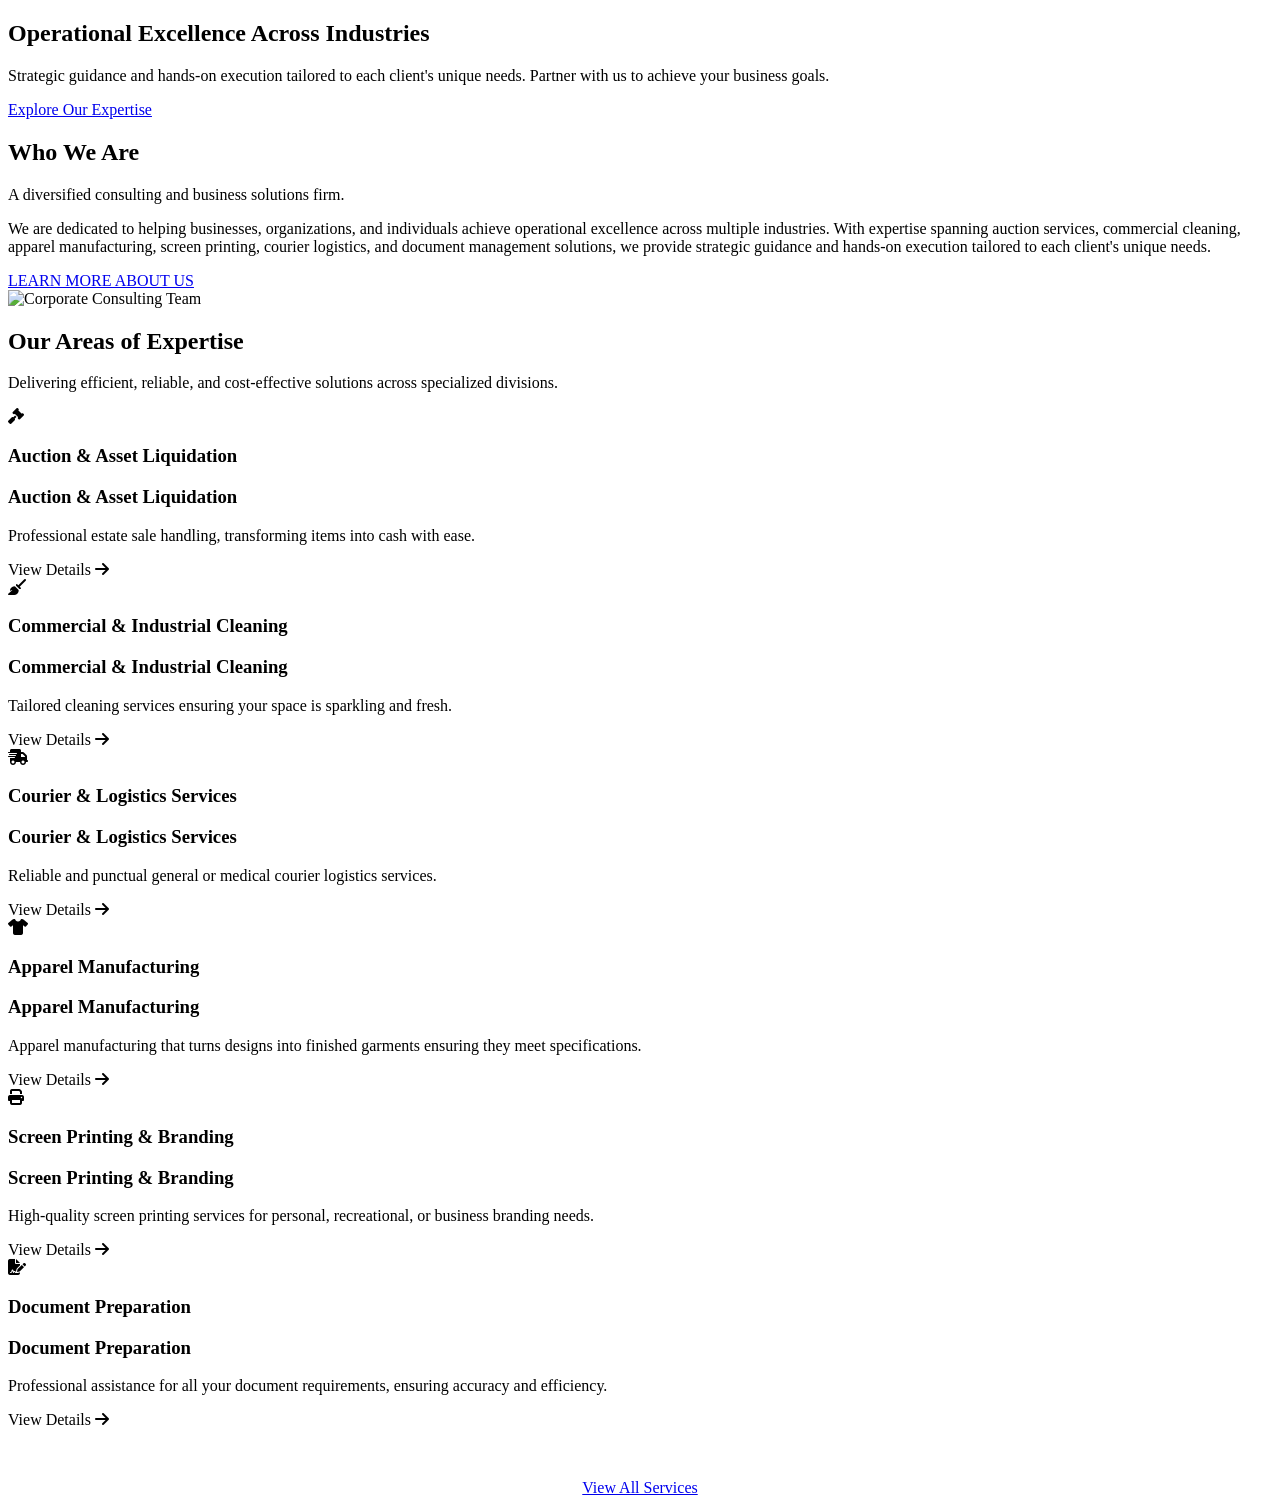
==== index.html @ e3f68e6e "Add files via upload" ====
<!DOCTYPE html>
<html lang="en">
<head>
  <meta charset="UTF-8">
  <meta name="viewport" content="width=device-width, initial-scale=1.0">
  <title>Global Eagle Consulting - Home</title>
  <meta name="description" content="Global Eagle Consulting provides comprehensive, professional services including auctions, cleaning, courier, apparel manufacturing, screen printing, and document services.">
  <link rel="stylesheet" href="css/style.css">
  <link rel="stylesheet" href="https://cdnjs.cloudflare.com/ajax/libs/font-awesome/6.4.0/css/all.min.css">
</head>
<body>

  <!-- Header Placeholder -->
  <div id="app-header"></div>

  <!-- Hero Slider -->
  <section class="hero">
    <div class="hero-slider">
      <div class="slide active" style="background-image: url('https://images.unsplash.com/photo-1560179707-f14e90ef3623?auto=format&fit=crop&q=80&w=1920');"></div>
      <div class="slide" style="background-image: url('https://images.unsplash.com/photo-1497366216548-37526070297c?auto=format&fit=crop&q=80&w=1920');"></div>
      <div class="slide" style="background-image: url('https://images.unsplash.com/photo-1486406146926-c627a92ad1ab?auto=format&fit=crop&q=80&w=1920');"></div>
    </div>

    <div class="hero-content">
      <h1>Operational Excellence Across Industries</h1>
      <p>Strategic guidance and hands-on execution tailored to each client's unique needs. Partner with us to achieve your business goals.</p>
      <a href="services.html" class="btn btn-solid">Explore Our Expertise</a>
    </div>
  </section>

  <!-- Who We Are Section -->
  <section id="who-we-are-section">
    <div class="who-we-are-content">
      <div class="who-we-are-box">
        <h2>Who We Are</h2>
        <p class="subtitle">A diversified consulting and business solutions firm.</p>
        <p>We are dedicated to helping businesses, organizations, and individuals achieve operational excellence across multiple industries. With expertise spanning auction services, commercial cleaning, apparel manufacturing, screen printing, courier logistics, and document management solutions, we provide strategic guidance and hands-on execution tailored to each client's unique needs.</p>
        <a href="about.html" class="btn-outline">LEARN MORE ABOUT US</a>
      </div>
      <div class="who-we-are-image">
        <img src="images/consulting_office.png" alt="Corporate Consulting Team">
      </div>
    </div>
  </section>



  <!-- Services Overview -->
  <section class="section" style="background-color: var(--secondary);">
    <div class="animate-on-scroll">
      <h2 class="section-title">Our Areas of Expertise</h2>
      <p class="section-subtitle">Delivering efficient, reliable, and cost-effective solutions across specialized divisions.</p>
      
      <div class="services-grid">
        <!-- Service 1 -->
        <div class="flip-card" onclick="window.location.href='eagle-auctions.html'">
          <div class="flip-card-inner">
            <div class="flip-card-front" style="background-image: url('images/estate_sale_auction.png');">
              <i class="fas fa-gavel service-icon"></i>
              <h3>Auction & Asset Liquidation</h3>
            </div>
            <div class="flip-card-back">
              <h3>Auction & Asset Liquidation</h3>
              <p>Professional estate sale handling, transforming items into cash with ease.</p>
              <span class="service-link">View Details <i class="fas fa-arrow-right"></i></span>
            </div>
          </div>
        </div>

        <!-- Service 2 -->
        <div class="flip-card" onclick="window.location.href='eagle-cleaning.html'">
          <div class="flip-card-inner">
            <div class="flip-card-front" style="background-image: url('https://images.unsplash.com/photo-1581578731548-c64695cc6952?auto=format&fit=crop&q=80&w=800');">
              <i class="fas fa-broom service-icon"></i>
              <h3>Commercial & Industrial Cleaning</h3>
            </div>
            <div class="flip-card-back">
              <h3>Commercial & Industrial Cleaning</h3>
              <p>Tailored cleaning services ensuring your space is sparkling and fresh.</p>
              <span class="service-link">View Details <i class="fas fa-arrow-right"></i></span>
            </div>
          </div>
        </div>

        <!-- Service 3 -->
        <div class="flip-card" onclick="window.location.href='eagle-courier.html'">
          <div class="flip-card-inner">
            <div class="flip-card-front" style="background-image: url('images/shipping_containers.png');">
              <i class="fas fa-truck-fast service-icon"></i>
              <h3>Courier & Logistics Services</h3>
            </div>
            <div class="flip-card-back">
              <h3>Courier & Logistics Services</h3>
              <p>Reliable and punctual general or medical courier logistics services.</p>
              <span class="service-link">View Details <i class="fas fa-arrow-right"></i></span>
            </div>
          </div>
        </div>

        <!-- Service 4 -->
        <div class="flip-card" onclick="window.location.href='eagle-apparel.html'">
          <div class="flip-card-inner">
            <div class="flip-card-front" style="background-image: url('https://images.unsplash.com/photo-1441984904996-e0b6ba687e04?auto=format&fit=crop&q=80&w=800');">
              <i class="fas fa-tshirt service-icon"></i>
              <h3>Apparel Manufacturing</h3>
            </div>
            <div class="flip-card-back">
              <h3>Apparel Manufacturing</h3>
              <p>Apparel manufacturing that turns designs into finished garments ensuring they meet specifications.</p>
              <span class="service-link">View Details <i class="fas fa-arrow-right"></i></span>
            </div>
          </div>
        </div>

        <!-- Service 5 -->
        <div class="flip-card" onclick="window.location.href='eagle-screen-printing.html'">
          <div class="flip-card-inner">
            <div class="flip-card-front" style="background-image: url('https://images.unsplash.com/photo-1620783770629-122b7f187703?auto=format&fit=crop&q=80&w=800');">
              <i class="fas fa-print service-icon"></i>
              <h3>Screen Printing & Branding</h3>
            </div>
            <div class="flip-card-back">
              <h3>Screen Printing & Branding</h3>
              <p>High-quality screen printing services for personal, recreational, or business branding needs.</p>
              <span class="service-link">View Details <i class="fas fa-arrow-right"></i></span>
            </div>
          </div>
        </div>

        <!-- Service 6 -->
        <div class="flip-card" onclick="window.location.href='eagle-document.html'">
          <div class="flip-card-inner">
            <div class="flip-card-front" style="background-image: url('https://images.unsplash.com/photo-1618044733300-9472054094ee?auto=format&fit=crop&q=80&w=800');">
              <i class="fas fa-file-signature service-icon"></i>
              <h3>Document Preparation</h3>
            </div>
            <div class="flip-card-back">
              <h3>Document Preparation</h3>
              <p>Professional assistance for all your document requirements, ensuring accuracy and efficiency.</p>
              <span class="service-link">View Details <i class="fas fa-arrow-right"></i></span>
            </div>
          </div>
        </div>
      </div>
      
      <div style="text-align: center; margin-top: 50px;">
        <a href="services.html" class="btn btn-primary">View All Services</a>
      </div>
    </div>
  </section>

  <!-- Footer Placeholder -->
  <div id="app-footer"></div>

  <!-- Scripts -->
  <script src="js/components.js"></script>
  <script src="js/main.js"></script>
</body>
</html>
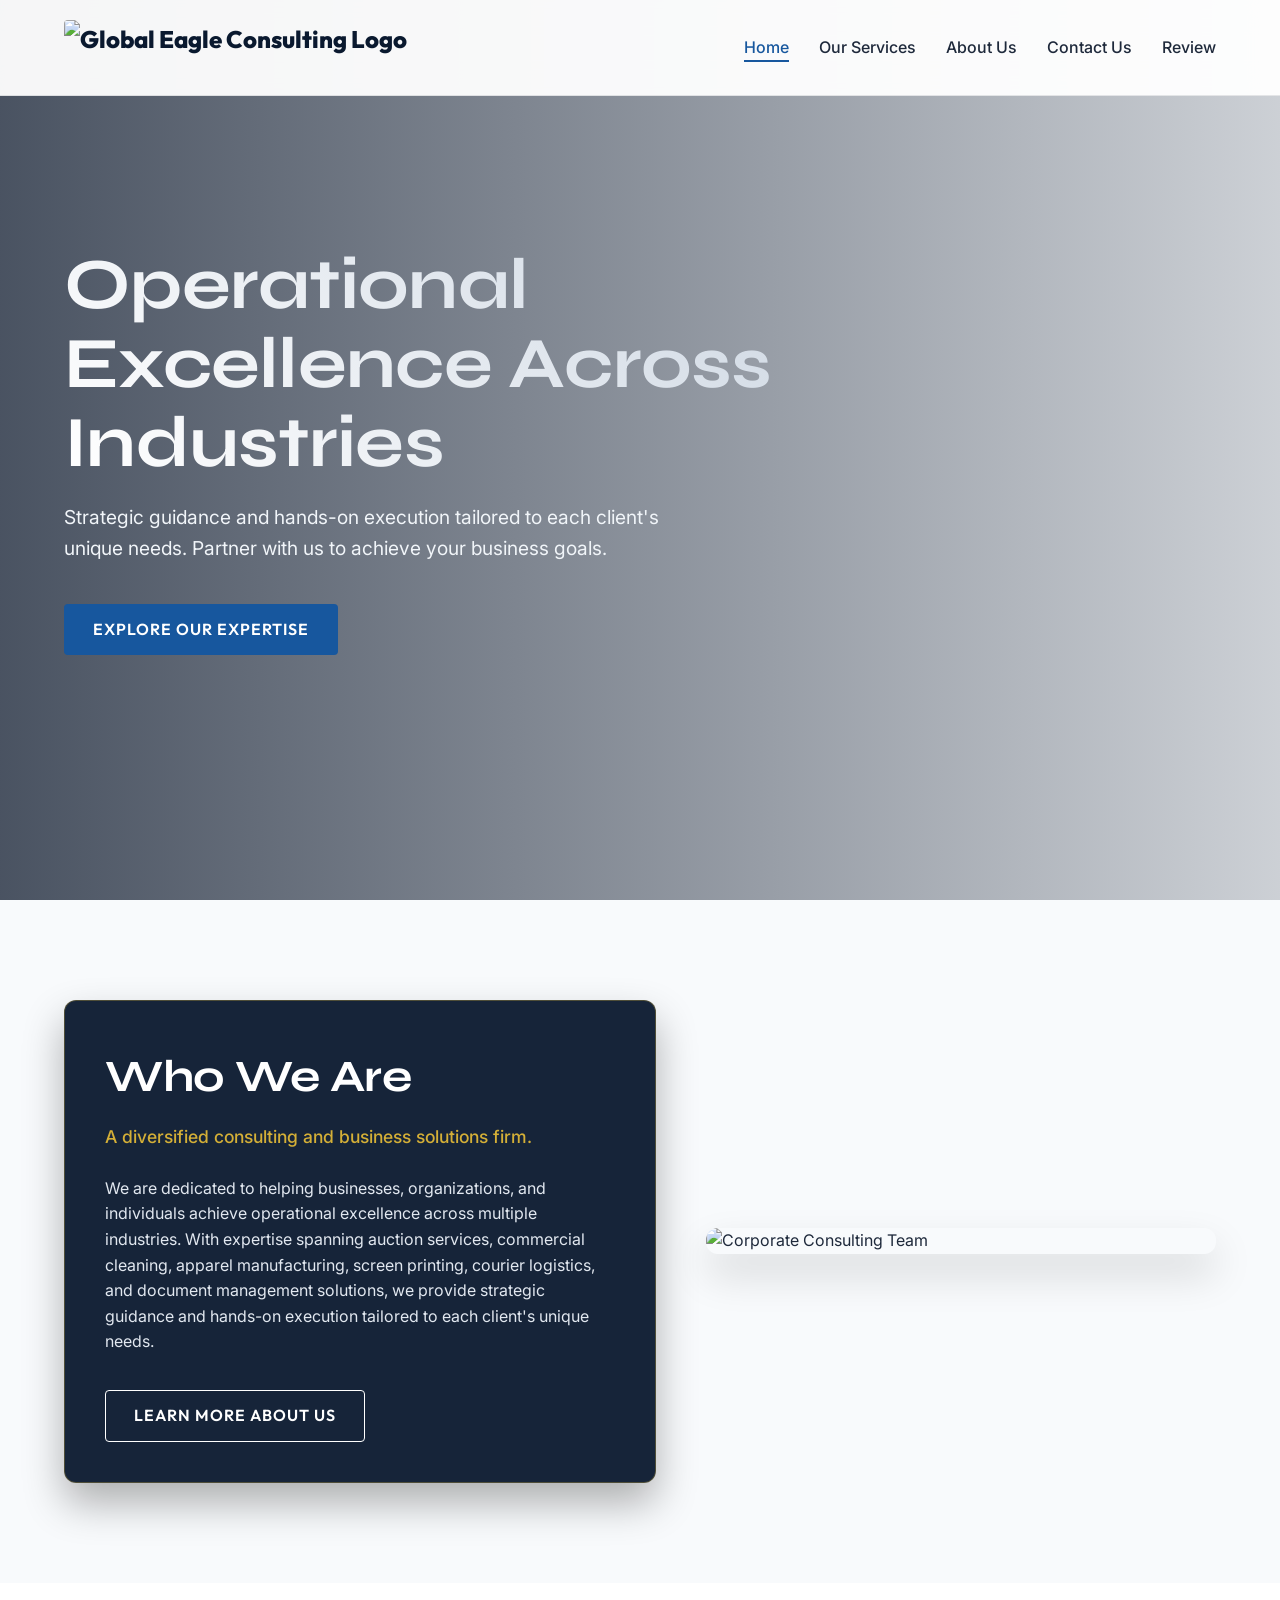
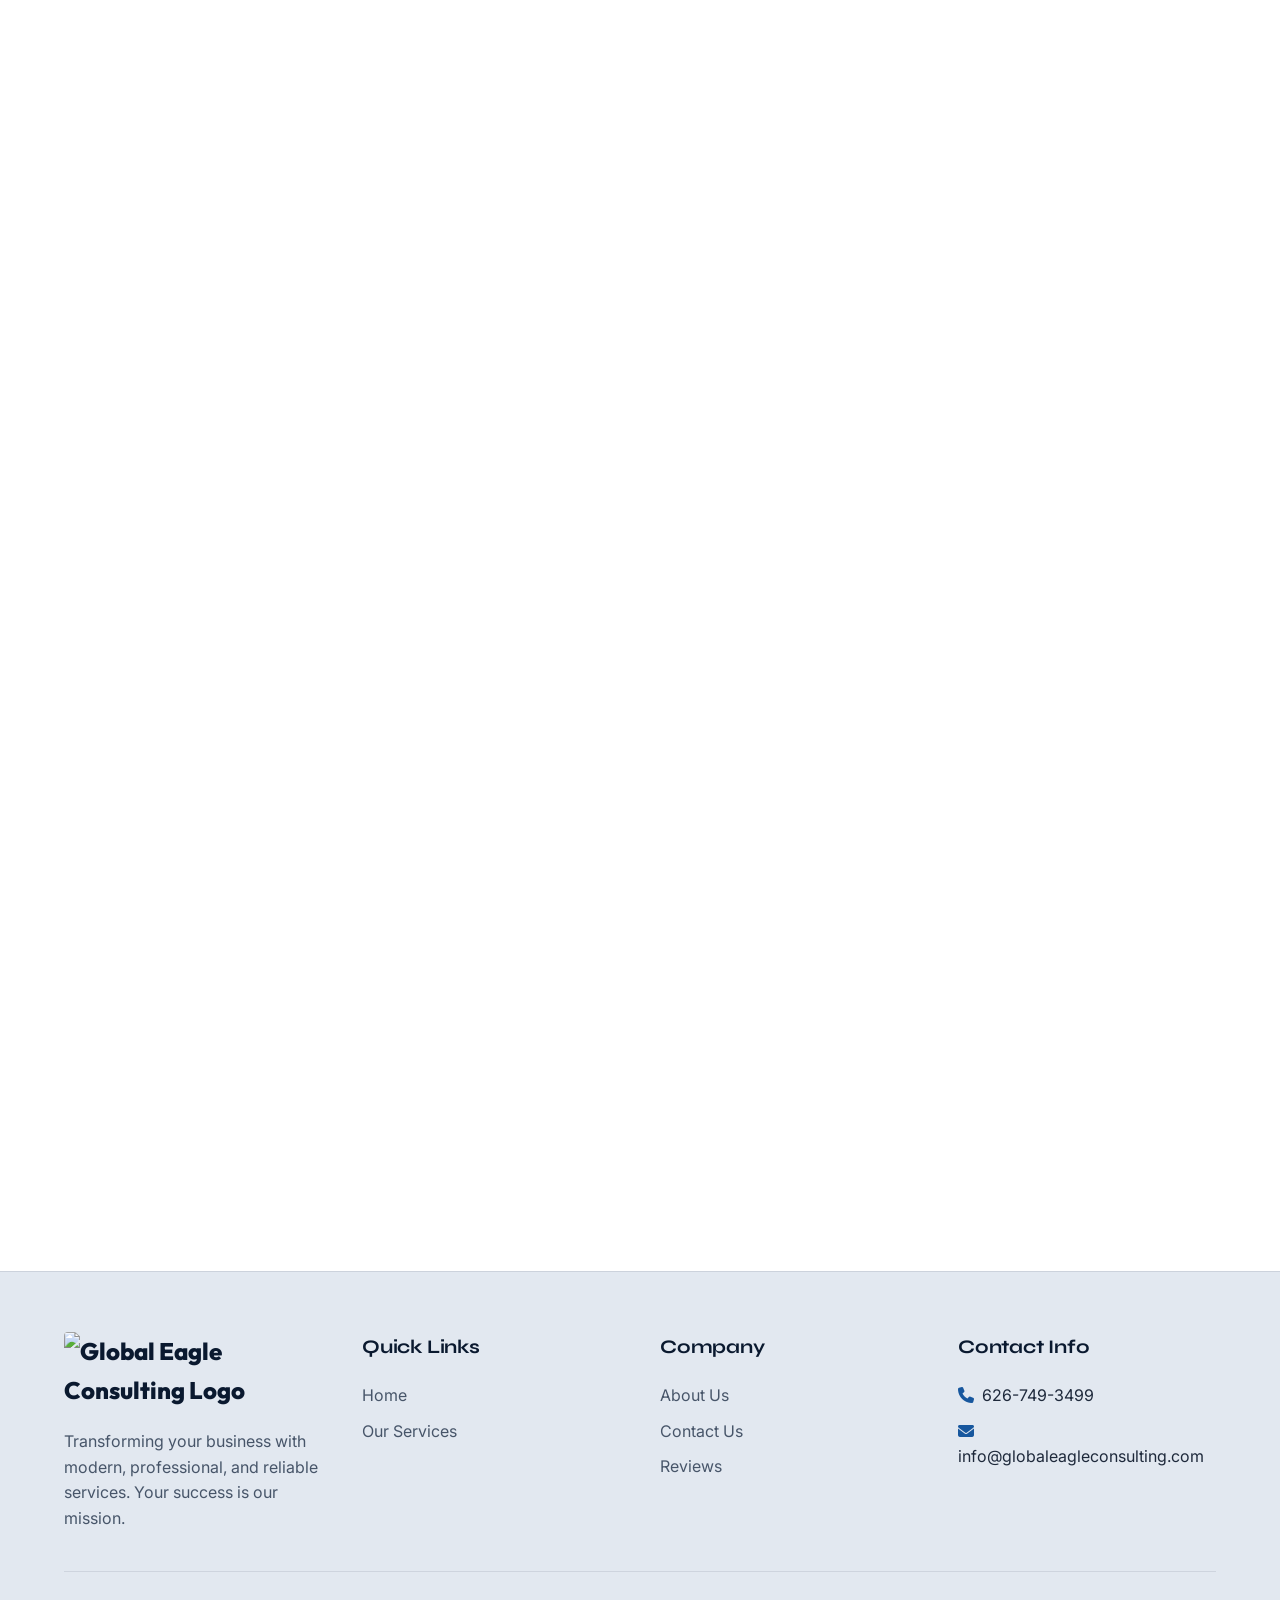
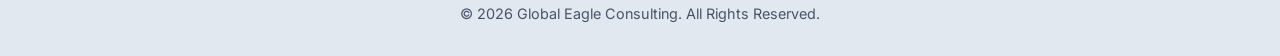
==== commit 579ae98a: "Update phone number, remove address, upgrade icons and fonts" ====
--- a/index.html
+++ b/index.html
@@ -56,7 +56,7 @@
         <div class="flip-card" onclick="window.location.href='eagle-auctions.html'">
           <div class="flip-card-inner">
             <div class="flip-card-front" style="background-image: url('images/estate_sale_auction.png');">
-              <i class="fas fa-gavel service-icon"></i>
+              <i class="fas fa-hammer service-icon"></i>
               <h3>Auction & Asset Liquidation</h3>
             </div>
             <div class="flip-card-back">
@@ -71,7 +71,7 @@
         <div class="flip-card" onclick="window.location.href='eagle-cleaning.html'">
           <div class="flip-card-inner">
             <div class="flip-card-front" style="background-image: url('https://images.unsplash.com/photo-1581578731548-c64695cc6952?auto=format&fit=crop&q=80&w=800');">
-              <i class="fas fa-broom service-icon"></i>
+              <i class="fas fa-spray-can-sparkles service-icon"></i>
               <h3>Commercial & Industrial Cleaning</h3>
             </div>
             <div class="flip-card-back">
@@ -86,7 +86,7 @@
         <div class="flip-card" onclick="window.location.href='eagle-courier.html'">
           <div class="flip-card-inner">
             <div class="flip-card-front" style="background-image: url('images/shipping_containers.png');">
-              <i class="fas fa-truck-fast service-icon"></i>
+              <i class="fas fa-rocket service-icon"></i>
               <h3>Courier & Logistics Services</h3>
             </div>
             <div class="flip-card-back">
@@ -101,7 +101,7 @@
         <div class="flip-card" onclick="window.location.href='eagle-apparel.html'">
           <div class="flip-card-inner">
             <div class="flip-card-front" style="background-image: url('https://images.unsplash.com/photo-1441984904996-e0b6ba687e04?auto=format&fit=crop&q=80&w=800');">
-              <i class="fas fa-tshirt service-icon"></i>
+              <i class="fas fa-shirt service-icon"></i>
               <h3>Apparel Manufacturing</h3>
             </div>
             <div class="flip-card-back">
@@ -116,7 +116,7 @@
         <div class="flip-card" onclick="window.location.href='eagle-screen-printing.html'">
           <div class="flip-card-inner">
             <div class="flip-card-front" style="background-image: url('https://images.unsplash.com/photo-1620783770629-122b7f187703?auto=format&fit=crop&q=80&w=800');">
-              <i class="fas fa-print service-icon"></i>
+              <i class="fas fa-wand-magic-sparkles service-icon"></i>
               <h3>Screen Printing & Branding</h3>
             </div>
             <div class="flip-card-back">
@@ -131,7 +131,7 @@
         <div class="flip-card" onclick="window.location.href='eagle-document.html'">
           <div class="flip-card-inner">
             <div class="flip-card-front" style="background-image: url('https://images.unsplash.com/photo-1618044733300-9472054094ee?auto=format&fit=crop&q=80&w=800');">
-              <i class="fas fa-file-signature service-icon"></i>
+              <i class="fas fa-file-pen service-icon"></i>
               <h3>Document Preparation</h3>
             </div>
             <div class="flip-card-back">
--- a/css/style.css
+++ b/css/style.css
@@ -0,0 +1,805 @@
+@import url('https://fonts.googleapis.com/css2?family=Syne:wght@400;600;700;800&family=Outfit:wght@300;400;500;600;700;800&family=Inter:wght@300;400;500;600&display=swap');
+
+:root {
+  --primary: #0A192F; /* Deep corporate navy */
+  --secondary: #ffffff;
+  --accent: #17579E; /* Professional blue */
+  --gold: #D4AF37; /* Sophisticated gold */
+  --text-main: #1E293B;
+  --text-muted: #475569;
+  --bg-color: #F8FAFC;
+  --glass-bg: rgba(255, 255, 255, 0.95);
+  --glass-border: rgba(10, 25, 47, 0.1);
+  --transition: all 0.3s ease;
+}
+
+* {
+  margin: 0;
+  padding: 0;
+  box-sizing: border-box;
+}
+
+body {
+  font-family: 'Inter', sans-serif;
+  background-color: var(--bg-color);
+  color: var(--text-main);
+  line-height: 1.6;
+  overflow-x: hidden;
+}
+
+h1, h2, h3, h4, h5, h6 {
+  font-family: 'Syne', 'Outfit', sans-serif;
+  color: var(--primary);
+  font-weight: 700;
+  letter-spacing: -0.01em;
+}
+
+a {
+  text-decoration: none;
+  color: var(--accent);
+  transition: var(--transition);
+}
+
+a:hover {
+  color: var(--gold);
+}
+
+/* Header & Navigation */
+header {
+  position: fixed;
+  top: 0;
+  width: 100%;
+  padding: 20px 5%;
+  display: flex;
+  justify-content: space-between;
+  align-items: center;
+  background: var(--glass-bg);
+  backdrop-filter: blur(15px);
+  -webkit-backdrop-filter: blur(15px);
+  border-bottom: 1px solid var(--glass-border);
+  z-index: 1000;
+  transition: var(--transition);
+}
+
+header.scrolled {
+  padding: 15px 5%;
+  background: rgba(255, 255, 255, 0.65);
+  box-shadow: 0 4px 15px rgba(0, 0, 0, 0.05);
+  backdrop-filter: blur(15px);
+  -webkit-backdrop-filter: blur(15px);
+}
+
+.logo {
+  font-family: 'Outfit', sans-serif;
+  font-size: 1.5rem;
+  font-weight: 800;
+  color: var(--primary);
+  display: flex;
+  align-items: center;
+  gap: 10px;
+}
+
+.logo span {
+  color: var(--accent);
+}
+
+.nav-links {
+  list-style: none;
+  display: flex;
+  gap: 30px;
+}
+
+.nav-links li a {
+  color: var(--text-main);
+  font-weight: 500;
+  font-size: 1rem;
+  position: relative;
+}
+
+.nav-links li a::after {
+  content: '';
+  position: absolute;
+  width: 0;
+  height: 2px;
+  bottom: -5px;
+  left: 0;
+  background-color: var(--accent);
+  transition: var(--transition);
+}
+
+.nav-links li a:hover::after,
+.nav-links li a.active::after {
+  width: 100%;
+}
+
+.nav-links li a.active {
+  color: var(--accent);
+}
+
+.mobile-menu-btn {
+  display: none;
+  color: var(--primary);
+  font-size: 1.5rem;
+  cursor: pointer;
+}
+
+/* Buttons */
+.btn {
+  display: inline-block;
+  padding: 12px 28px;
+  border-radius: 4px;
+  font-family: 'Outfit', sans-serif;
+  font-weight: 600;
+  text-transform: uppercase;
+  letter-spacing: 1px;
+  cursor: pointer;
+  transition: var(--transition);
+  border: 1px solid transparent;
+}
+
+.btn-primary {
+  background-color: transparent;
+  color: var(--accent);
+  border-color: var(--accent);
+}
+
+.btn-primary:hover {
+  background-color: rgba(100, 255, 218, 0.1);
+  transform: translateY(-3px);
+  box-shadow: 0 10px 20px rgba(0,0,0,0.2);
+}
+
+.btn-solid {
+  background-color: var(--accent);
+  color: #fff;
+}
+
+.btn-solid:hover {
+  background-color: var(--gold);
+  color: #fff;
+  transform: translateY(-3px);
+}
+
+/* Hero Section */
+.hero {
+  height: 100vh;
+  position: relative;
+  display: flex;
+  align-items: center;
+  padding: 0 5%;
+  overflow: hidden;
+}
+
+.hero-slider {
+  position: absolute;
+  top: 0;
+  left: 0;
+  width: 100%;
+  height: 100%;
+  z-index: -1;
+}
+
+.slide {
+  position: absolute;
+  top: 0;
+  left: 0;
+  width: 100%;
+  height: 100%;
+  opacity: 0;
+  transition: opacity 1s ease-in-out;
+  background-size: cover;
+  background-position: center;
+}
+
+.slide.active {
+  opacity: 1;
+}
+
+.slide::after {
+  content: '';
+  position: absolute;
+  top: 0;
+  left: 0;
+  width: 100%;
+  height: 100%;
+  background: linear-gradient(90deg, rgba(30,41,59,0.8) 0%, rgba(30,41,59,0.5) 50%, rgba(30,41,59,0.2) 100%);
+}
+
+.hero-content {
+  max-width: 800px;
+  z-index: 1;
+  animation: fadeInUp 1s ease-out forwards;
+}
+
+.hero-content h1 {
+  font-size: 4.5rem;
+  line-height: 1.1;
+  margin-bottom: 20px;
+  background: linear-gradient(45deg, #ffffff, #cbd5e1);
+  -webkit-background-clip: text;
+  -webkit-text-fill-color: transparent;
+}
+
+.hero-content p {
+  font-size: 1.2rem;
+  color: #f1f5f9;
+  margin-bottom: 40px;
+  max-width: 600px;
+}
+
+/* Sections */
+.section {
+  padding: 100px 5%;
+}
+
+/* Who We Are Section */
+#who-we-are-section {
+  position: relative;
+  padding: 100px 5%;
+  background-color: var(--bg-color);
+}
+
+.who-we-are-content {
+  display: flex;
+  align-items: center;
+  justify-content: space-between;
+  gap: 50px;
+  max-width: 1200px;
+  margin: 0 auto;
+}
+
+@media (max-width: 900px) {
+  .who-we-are-content {
+    flex-direction: column;
+  }
+}
+
+.who-we-are-box {
+  flex: 1;
+  max-width: 600px;
+  background: rgba(10, 25, 47, 0.95);
+  backdrop-filter: blur(10px);
+  -webkit-backdrop-filter: blur(10px);
+  border: 1px solid rgba(212, 175, 55, 0.3); /* Gold border for a touch of class */
+  border-radius: 12px;
+  padding: 40px;
+  color: #fff;
+  box-shadow: 0 20px 40px rgba(0,0,0,0.3);
+}
+
+.who-we-are-image {
+  flex: 1;
+  border-radius: 12px;
+  overflow: hidden;
+  box-shadow: 0 20px 40px rgba(0,0,0,0.15);
+}
+
+.who-we-are-image img {
+  width: 100%;
+  height: 100%;
+  display: block;
+  object-fit: cover;
+}
+
+.who-we-are-box h2 {
+  color: #fff;
+  font-size: 2.8rem;
+  margin-bottom: 10px;
+}
+
+.who-we-are-box .subtitle {
+  color: var(--gold);
+  font-weight: 500;
+  font-size: 1.1rem;
+  margin-bottom: 25px;
+}
+
+.who-we-are-box p {
+  margin-bottom: 35px;
+  line-height: 1.6;
+  color: #e2e8f0;
+  font-size: 1rem;
+}
+
+.btn-outline {
+  display: inline-block;
+  padding: 12px 28px;
+  border-radius: 4px;
+  font-family: 'Outfit', sans-serif;
+  font-weight: 600;
+  text-transform: uppercase;
+  letter-spacing: 1px;
+  cursor: pointer;
+  transition: var(--transition);
+  background-color: transparent;
+  color: #fff;
+  border: 1px solid #fff;
+}
+
+.btn-outline:hover {
+  background-color: #fff;
+  color: var(--primary);
+}
+
+.section-title {
+  font-size: 2.5rem;
+  margin-bottom: 15px;
+  position: relative;
+  display: inline-block;
+}
+
+.section-title::after {
+  content: '';
+  position: absolute;
+  width: 50%;
+  height: 3px;
+  bottom: -10px;
+  left: 0;
+  background-color: var(--accent);
+}
+
+.section-subtitle {
+  color: var(--text-muted);
+  margin-bottom: 50px;
+  font-size: 1.1rem;
+}
+
+/* Services Cards */
+.services-grid {
+  display: grid;
+  grid-template-columns: repeat(auto-fit, minmax(350px, 1fr));
+  gap: 30px;
+}
+
+/* Flip Cards */
+.flip-card {
+  background-color: transparent;
+  height: 400px;
+  perspective: 1000px;
+  cursor: pointer;
+}
+
+.flip-card-inner {
+  position: relative;
+  width: 100%;
+  height: 100%;
+  text-align: center;
+  transition: transform 0.6s cubic-bezier(0.4, 0.2, 0.2, 1);
+  transform-style: preserve-3d;
+  border-radius: 15px;
+  box-shadow: 0 10px 30px rgba(0,0,0,0.08);
+}
+
+.flip-card:hover .flip-card-inner {
+  transform: rotateY(180deg);
+}
+
+.flip-card-front, .flip-card-back {
+  position: absolute;
+  width: 100%;
+  height: 100%;
+  -webkit-backface-visibility: hidden;
+  backface-visibility: hidden;
+  border-radius: 15px;
+  overflow: hidden;
+  display: flex;
+  flex-direction: column;
+  justify-content: center;
+  align-items: center;
+  padding: 30px;
+}
+
+.flip-card-front {
+  background-color: var(--primary);
+  background-size: cover;
+  background-position: center;
+}
+
+.flip-card-front::before {
+  content: '';
+  position: absolute;
+  top: 0; left: 0; right: 0; bottom: 0;
+  background: rgba(0, 0, 0, 0.25);
+  z-index: 1;
+  transition: var(--transition);
+}
+
+.flip-card:hover .flip-card-front::before {
+  background: rgba(0, 0, 0, 0.45);
+}
+
+.flip-card-front > * {
+  z-index: 2;
+  position: relative;
+}
+
+.flip-card-front .service-icon {
+  font-size: 3.5rem;
+  color: #fff;
+  margin-bottom: 20px;
+  filter: drop-shadow(0 2px 4px rgba(0,0,0,0.6));
+  display: inline-flex;
+  align-items: center;
+  justify-content: center;
+  width: 80px;
+  height: 80px;
+  border-radius: 50%;
+  background: rgba(255,255,255,0.12);
+  border: 2px solid rgba(255,255,255,0.35);
+  backdrop-filter: blur(6px);
+  transition: transform 0.4s cubic-bezier(0.34,1.56,0.64,1), box-shadow 0.4s ease, background 0.4s ease;
+  font-size: 2.2rem;
+  animation: iconFloat 3s ease-in-out infinite;
+}
+
+@keyframes iconFloat {
+  0%, 100% { transform: translateY(0px); }
+  50% { transform: translateY(-6px); }
+}
+
+.flip-card:hover .flip-card-front .service-icon {
+  transform: scale(1.15) translateY(-4px);
+  background: rgba(255,255,255,0.25);
+  border-color: rgba(255,255,255,0.8);
+  box-shadow: 0 0 0 6px rgba(255,255,255,0.12), 0 0 24px rgba(255,255,255,0.35);
+  animation: none;
+}
+
+.flip-card-front h3 {
+  color: #fff;
+  font-size: 1.6rem;
+  margin-bottom: 0;
+  text-shadow: 0 2px 4px rgba(0,0,0,0.6);
+}
+
+.flip-card-back {
+  background-color: var(--secondary);
+  color: var(--text-main);
+  transform: rotateY(180deg);
+  border: 1px solid var(--glass-border);
+}
+
+.flip-card-back h3 {
+  font-size: 1.4rem;
+  margin-bottom: 15px;
+  color: var(--primary);
+}
+
+.flip-card-back p {
+  margin-bottom: 25px;
+  color: var(--text-muted);
+  font-size: 1rem;
+  flex-grow: 1;
+}
+
+.service-link {
+  display: inline-flex;
+  align-items: center;
+  gap: 10px;
+  font-family: 'Outfit', sans-serif;
+  font-weight: 600;
+  font-size: 0.9rem;
+  text-transform: uppercase;
+}
+
+.service-link i {
+  transition: var(--transition);
+}
+
+.flip-card-back:hover .service-link i {
+  transform: translateX(5px);
+}
+
+/* Service Detail Page */
+.page-header {
+  padding: 150px 5% 80px;
+  background: var(--secondary);
+  text-align: center;
+  border-bottom: 1px solid var(--glass-border);
+}
+
+.page-header h1 {
+  font-size: 3.5rem;
+  margin-bottom: 20px;
+}
+
+.service-detail-content {
+  max-width: 800px;
+  margin: 0 auto;
+  padding: 60px 0;
+}
+
+.service-detail-content p {
+  margin-bottom: 25px;
+  font-size: 1.1rem;
+  color: var(--text-muted);
+}
+
+.service-contact-box {
+  background: var(--glass-bg);
+  padding: 40px;
+  border-radius: 10px;
+  border: 1px solid var(--glass-border);
+  margin-top: 50px;
+  text-align: center;
+}
+
+.service-contact-box h3 {
+  margin-bottom: 15px;
+}
+
+.service-contact-box p {
+  color: var(--text-main);
+  font-size: 1.2rem;
+  margin-bottom: 30px;
+}
+
+/* Store / Products */
+.products-grid {
+  display: grid;
+  grid-template-columns: repeat(auto-fill, minmax(250px, 1fr));
+  gap: 30px;
+}
+
+.product-card {
+  background: var(--secondary);
+  border-radius: 10px;
+  overflow: hidden;
+  transition: var(--transition);
+  border: 1px solid var(--glass-border);
+}
+
+.product-card:hover {
+  transform: translateY(-5px);
+  box-shadow: 0 15px 30px rgba(0,0,0,0.3);
+}
+
+.product-img {
+  width: 100%;
+  height: 250px;
+  object-fit: cover;
+  border-bottom: 1px solid var(--glass-border);
+}
+
+.product-info {
+  padding: 20px;
+  text-align: center;
+}
+
+.product-title {
+  font-size: 1.2rem;
+  margin-bottom: 10px;
+}
+
+.product-price {
+  color: var(--accent);
+  font-weight: 700;
+  font-size: 1.3rem;
+}
+
+/* Contact / Forms */
+.contact-container {
+  display: grid;
+  grid-template-columns: 1fr 1fr;
+  gap: 50px;
+}
+
+@media (max-width: 768px) {
+  .contact-container {
+    grid-template-columns: 1fr;
+  }
+}
+
+.contact-info-item {
+  display: flex;
+  align-items: flex-start;
+  gap: 20px;
+  margin-bottom: 30px;
+}
+
+.contact-info-item i {
+  font-size: 1.5rem;
+  color: var(--accent);
+  background: rgba(100, 255, 218, 0.1);
+  padding: 15px;
+  border-radius: 50%;
+}
+
+.contact-form {
+  background: var(--secondary);
+  padding: 40px;
+  border-radius: 10px;
+  border: 1px solid var(--glass-border);
+}
+
+.form-group {
+  margin-bottom: 20px;
+}
+
+.form-control {
+  width: 100%;
+  padding: 15px;
+  background: #f8fafc;
+  border: 1px solid var(--glass-border);
+  border-radius: 5px;
+  color: var(--text-main);
+  font-family: 'Inter', sans-serif;
+  font-size: 1rem;
+  transition: var(--transition);
+}
+
+.form-control:focus {
+  outline: none;
+  border-color: var(--accent);
+  box-shadow: 0 0 0 2px rgba(100, 255, 218, 0.2);
+}
+
+textarea.form-control {
+  min-height: 150px;
+  resize: vertical;
+}
+
+/* Map */
+.map-container {
+  width: 100%;
+  height: 400px;
+  border-radius: 10px;
+  overflow: hidden;
+  margin-top: 50px;
+  border: 1px solid var(--glass-border);
+}
+
+/* Footer */
+footer {
+  background: #e2e8f0;
+  padding: 60px 5% 30px;
+  border-top: 1px solid var(--glass-border);
+}
+
+.footer-content {
+  display: grid;
+  grid-template-columns: repeat(auto-fit, minmax(250px, 1fr));
+  gap: 40px;
+  margin-bottom: 40px;
+}
+
+.footer-col h4 {
+  font-size: 1.2rem;
+  margin-bottom: 20px;
+  color: var(--primary);
+}
+
+.footer-links {
+  list-style: none;
+}
+
+.footer-links li {
+  margin-bottom: 10px;
+}
+
+.footer-links a {
+  color: var(--text-muted);
+}
+
+.footer-links a:hover {
+  color: var(--accent);
+  padding-left: 5px;
+}
+
+.footer-bottom {
+  text-align: center;
+  padding-top: 30px;
+  border-top: 1px solid rgba(30,41,59,0.1);
+  color: var(--text-muted);
+  font-size: 0.9rem;
+}
+
+/* Animations */
+@keyframes fadeInUp {
+  from {
+    opacity: 0;
+    transform: translateY(30px);
+  }
+  to {
+    opacity: 1;
+    transform: translateY(0);
+  }
+}
+
+.animate-on-scroll {
+  opacity: 0;
+  transform: translateY(30px);
+  transition: opacity 0.8s ease-out, transform 0.8s ease-out;
+}
+
+.animate-on-scroll.is-visible {
+  opacity: 1;
+  transform: translateY(0);
+}
+
+/* Special Note Link */
+.custom-ink-link {
+  display: inline-block;
+  margin-top: 30px;
+  padding: 15px 30px;
+  background: linear-gradient(45deg, var(--accent), var(--gold));
+  color: #fff;
+  font-weight: 700;
+  border-radius: 30px;
+  text-decoration: none;
+  box-shadow: 0 5px 15px rgba(37, 99, 235, 0.3);
+  transition: var(--transition);
+}
+
+.custom-ink-link:hover {
+  transform: scale(1.05);
+  box-shadow: 0 8px 25px rgba(37, 99, 235, 0.5);
+  color: #fff;
+}
+
+/* --- Mobile Responsiveness --- */
+@media (max-width: 768px) {
+  /* Navigation */
+  .mobile-menu-btn {
+    display: block;
+  }
+  .nav-links {
+    display: none;
+    box-shadow: 0 10px 20px rgba(0,0,0,0.1);
+    z-index: 999;
+  }
+
+  /* Typography */
+  .hero-content h1 {
+    font-size: 2.5rem !important;
+  }
+  .hero-content p {
+    font-size: 1rem !important;
+  }
+  .section-title, .who-we-are-box h2 {
+    font-size: 2rem !important;
+  }
+  .page-header h1 {
+    font-size: 2.2rem !important;
+  }
+  .page-header p {
+    font-size: 1.1rem !important;
+  }
+
+  /* Padding & Spacing */
+  .section {
+    padding: 60px 5% !important;
+  }
+  .page-header {
+    padding-top: 130px !important;
+    padding-bottom: 60px !important;
+  }
+  .who-we-are-box {
+    padding: 25px !important;
+  }
+  .service-detail-content {
+    padding: 30px 0 !important;
+  }
+
+  /* Layouts & Grids */
+  .services-grid {
+    grid-template-columns: 1fr !important;
+  }
+  .who-we-are-content {
+    flex-direction: column !important;
+  }
+  .contact-container {
+    grid-template-columns: 1fr !important;
+  }
+  .footer-content {
+    grid-template-columns: 1fr !important;
+    text-align: center;
+  }
+  .footer-col h4 {
+    margin-top: 20px;
+  }
+  .flip-card {
+    height: 350px !important;
+  }
+}
+
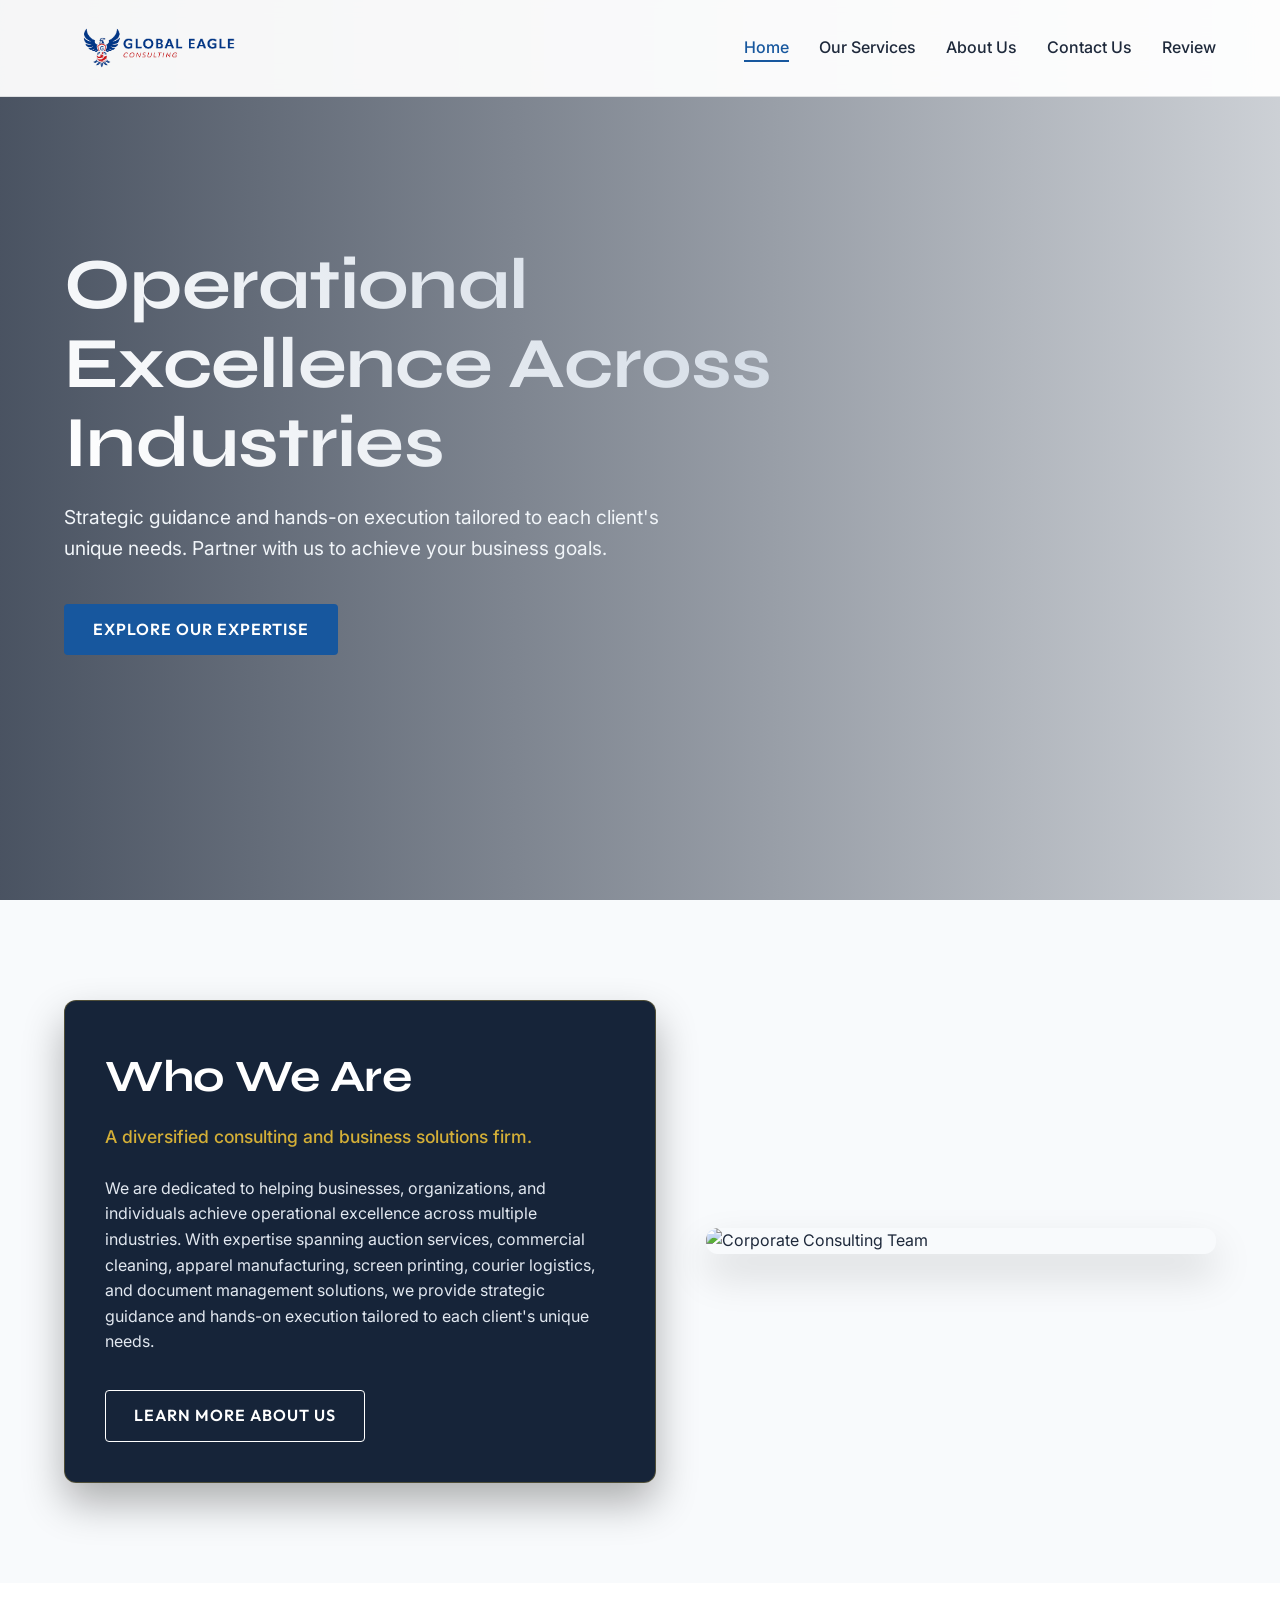
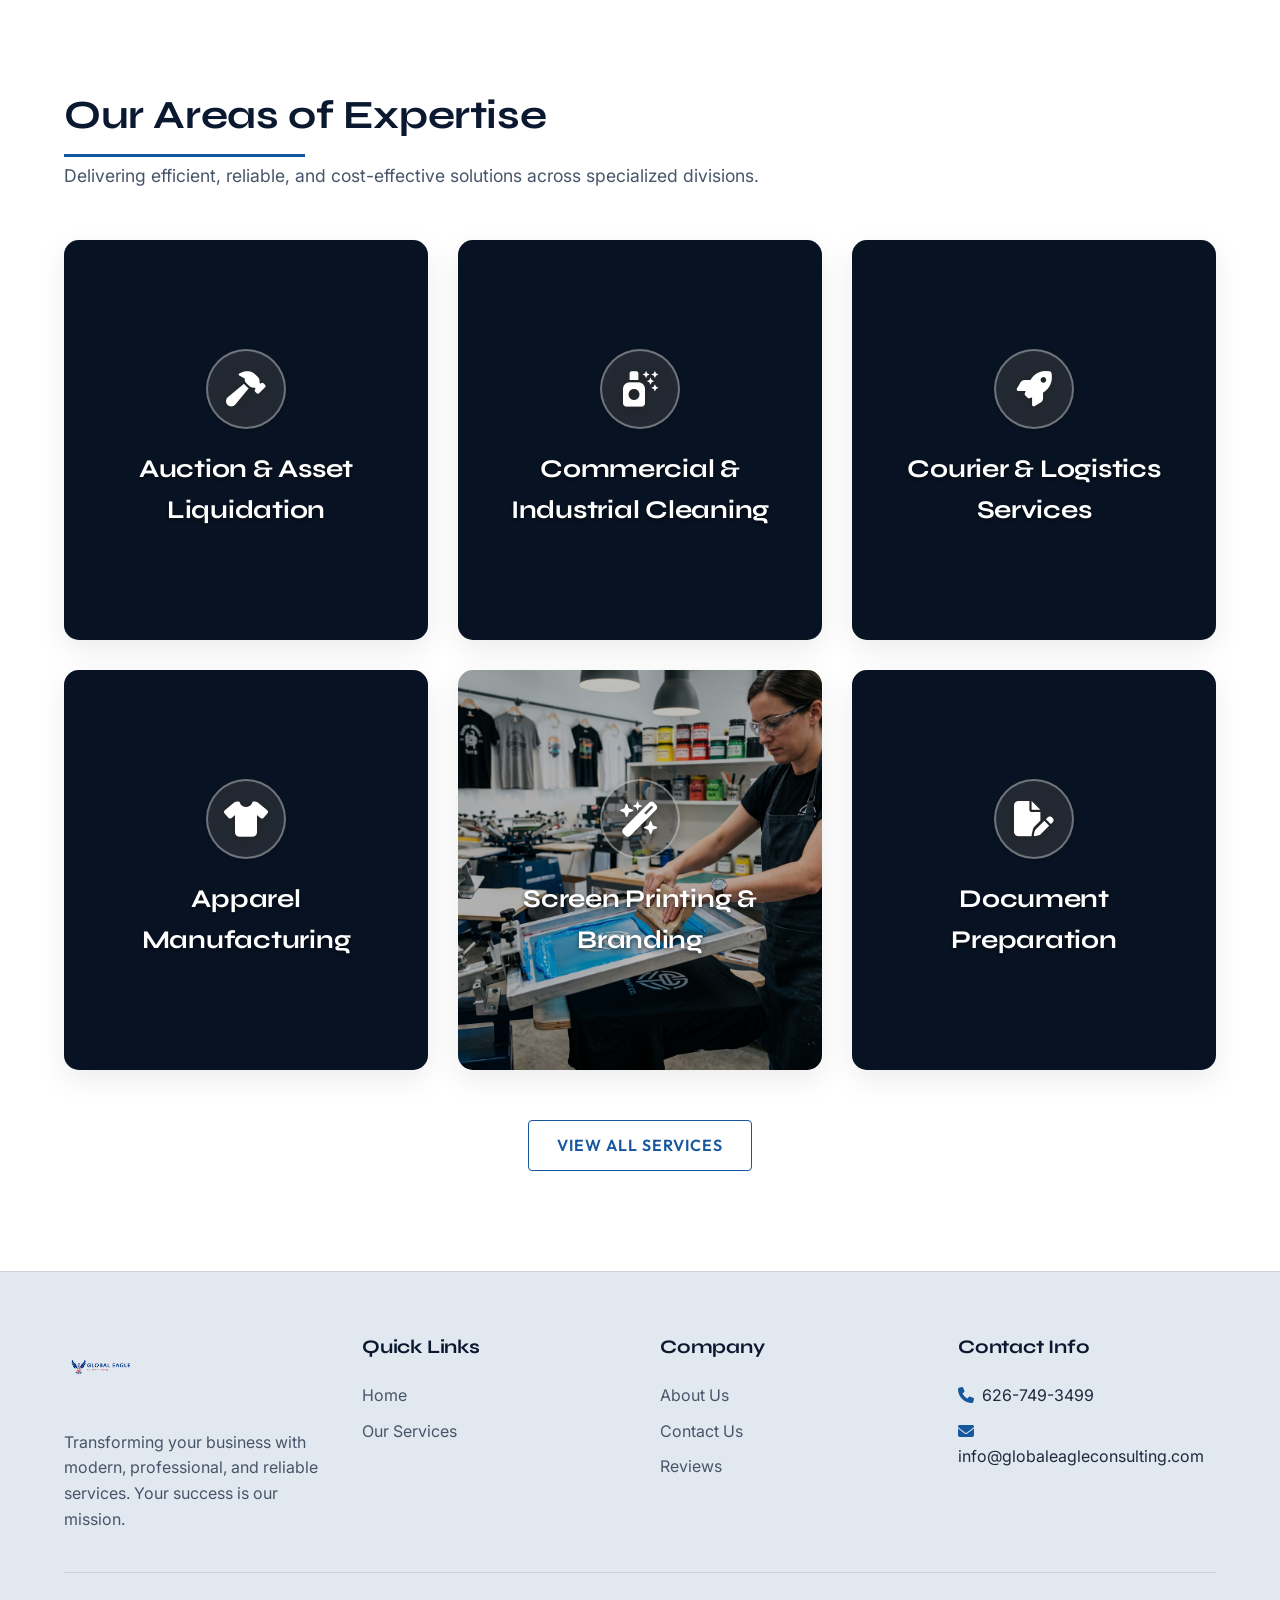
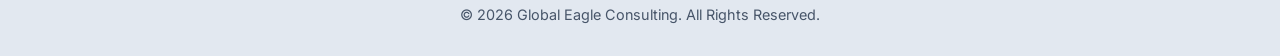
==== commit ce6b70a0: "Update long sleeves image, replace screen printing image, and add product inquiry form modal" ====
--- a/index.html
+++ b/index.html
@@ -115,7 +115,7 @@
         <!-- Service 5 -->
         <div class="flip-card" onclick="window.location.href='eagle-screen-printing.html'">
           <div class="flip-card-inner">
-            <div class="flip-card-front" style="background-image: url('https://images.unsplash.com/photo-1620783770629-122b7f187703?auto=format&fit=crop&q=80&w=800');">
+            <div class="flip-card-front" style="background-image: url('images/screen_printing_branding.png');">
               <i class="fas fa-wand-magic-sparkles service-icon"></i>
               <h3>Screen Printing & Branding</h3>
             </div>
--- a/css/style.css
+++ b/css/style.css
@@ -50,6 +50,7 @@
   top: 0;
   width: 100%;
   padding: 20px 5%;
+  overflow: visible;
   display: flex;
   justify-content: space-between;
   align-items: center;
@@ -803,3 +804,219 @@
   }
 }
 
+/* --- Product Inquiry Modal --- */
+.modal-overlay {
+  position: fixed;
+  top: 0;
+  left: 0;
+  width: 100%;
+  height: 100%;
+  background: rgba(10, 25, 47, 0.7); /* Match --primary navy with opacity */
+  backdrop-filter: blur(8px);
+  -webkit-backdrop-filter: blur(8px);
+  z-index: 10000;
+  display: flex;
+  justify-content: center;
+  align-items: center;
+  opacity: 0;
+  pointer-events: none;
+  transition: opacity 0.3s ease;
+}
+
+.modal-overlay.active {
+  opacity: 1;
+  pointer-events: all;
+}
+
+.modal-container {
+  background: var(--secondary);
+  border-radius: 16px;
+  box-shadow: 0 20px 50px rgba(10, 25, 47, 0.25);
+  max-width: 550px;
+  width: 90%;
+  max-height: 90vh;
+  overflow-y: auto;
+  position: relative;
+  transform: scale(0.92);
+  transition: transform 0.3s cubic-bezier(0.34, 1.56, 0.64, 1);
+  padding: 35px;
+  border: 1px solid var(--glass-border);
+}
+
+.modal-overlay.active .modal-container {
+  transform: scale(1);
+}
+
+.modal-close-btn {
+  position: absolute;
+  top: 20px;
+  right: 20px;
+  background: none;
+  border: none;
+  font-size: 1.6rem;
+  color: var(--text-muted);
+  cursor: pointer;
+  width: 36px;
+  height: 36px;
+  border-radius: 50%;
+  display: flex;
+  align-items: center;
+  justify-content: center;
+  transition: var(--transition);
+}
+
+.modal-close-btn:hover {
+  background: rgba(10, 25, 47, 0.05);
+  color: var(--primary);
+  transform: rotate(90deg);
+}
+
+.modal-title {
+  font-size: 1.8rem;
+  color: var(--primary);
+  margin-bottom: 20px;
+  padding-right: 30px;
+}
+
+.modal-product-preview {
+  display: flex;
+  align-items: center;
+  gap: 20px;
+  background: #f8fafc;
+  border: 1px solid var(--glass-border);
+  border-radius: 10px;
+  padding: 15px;
+  margin-bottom: 25px;
+}
+
+.modal-product-img {
+  width: 70px;
+  height: 70px;
+  object-fit: cover;
+  border-radius: 8px;
+  border: 1px solid var(--glass-border);
+}
+
+.modal-product-details h4 {
+  font-size: 1.1rem;
+  color: var(--primary);
+  margin-bottom: 4px;
+}
+
+.modal-product-details p {
+  color: var(--accent);
+  font-weight: 700;
+  font-size: 1.05rem;
+  margin-bottom: 0;
+}
+
+.modal-form-grid {
+  display: grid;
+  grid-template-columns: 1fr 1fr;
+  gap: 15px;
+  margin-bottom: 15px;
+}
+
+@media (max-width: 480px) {
+  .modal-form-grid {
+    grid-template-columns: 1fr;
+    gap: 15px;
+  }
+}
+
+.modal-form .form-group {
+  margin-bottom: 15px;
+  display: flex;
+  flex-direction: column;
+}
+
+.modal-form label {
+  font-size: 0.85rem;
+  font-weight: 600;
+  color: var(--primary);
+  margin-bottom: 6px;
+  text-transform: uppercase;
+  letter-spacing: 0.5px;
+}
+
+.modal-form .form-control {
+  padding: 12px 15px;
+}
+
+.modal-form textarea.form-control {
+  min-height: 80px;
+  resize: vertical;
+}
+
+.modal-submit-btn {
+  background: var(--accent);
+  color: #fff;
+  border: none;
+  width: 100%;
+  padding: 14px;
+  border-radius: 8px;
+  font-family: 'Outfit', sans-serif;
+  font-weight: 600;
+  font-size: 1.05rem;
+  text-transform: uppercase;
+  letter-spacing: 1px;
+  cursor: pointer;
+  transition: var(--transition);
+  margin-top: 10px;
+}
+
+.modal-submit-btn:hover {
+  background: var(--gold);
+  transform: translateY(-2px);
+  box-shadow: 0 8px 20px rgba(212, 175, 55, 0.25);
+}
+
+/* Success screen styles */
+.modal-success-screen {
+  display: none;
+  text-align: center;
+  padding: 20px 0;
+  flex-direction: column;
+  align-items: center;
+  justify-content: center;
+}
+
+.modal-success-icon {
+  width: 70px;
+  height: 70px;
+  background: rgba(46, 204, 113, 0.1);
+  color: #2ecc71;
+  border-radius: 50%;
+  display: flex;
+  align-items: center;
+  justify-content: center;
+  font-size: 2.2rem;
+  margin-bottom: 20px;
+  animation: scaleUp 0.4s cubic-bezier(0.34, 1.56, 0.64, 1) forwards;
+}
+
+@keyframes scaleUp {
+  from { transform: scale(0); opacity: 0; }
+  to { transform: scale(1); opacity: 1; }
+}
+
+.modal-success-screen h3 {
+  font-size: 1.6rem;
+  color: var(--primary);
+  margin-bottom: 12px;
+}
+
+.modal-success-screen p {
+  color: var(--text-muted);
+  font-size: 1rem;
+  line-height: 1.5;
+  margin-bottom: 25px;
+  max-width: 400px;
+}
+
+/* Make product cards hover-pointer */
+.product-card {
+  cursor: pointer;
+}
+
+
